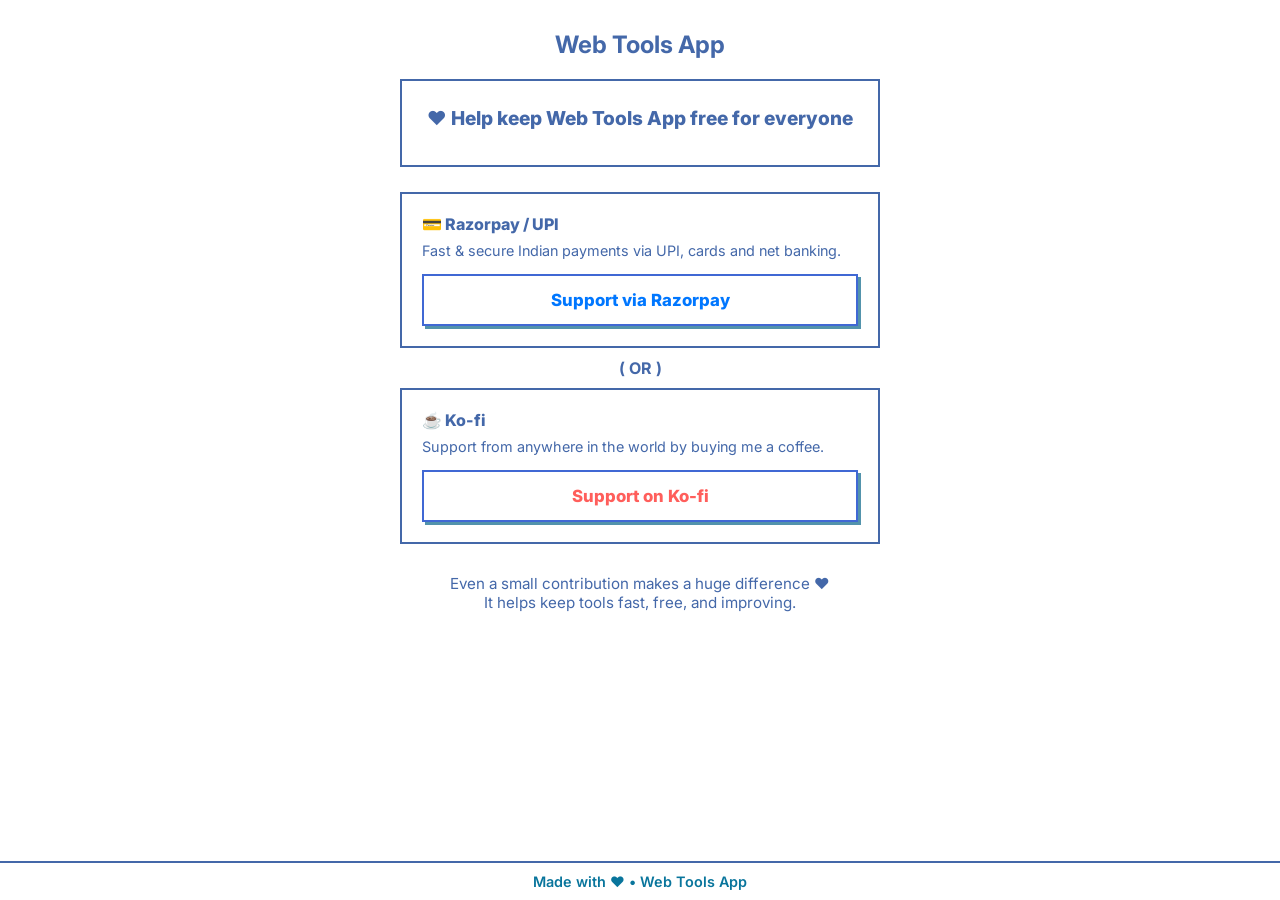
==== support.html @ 276a5505 "Create support.html" ====
<!DOCTYPE html>
<html lang="en">

<head>
    <meta charset="UTF-8">
    <meta name="viewport" content="width=device-width, initial-scale=1.0">
    <title>Support Web Tools App</title>

    <link rel="icon" type="image/png" href="https://melamrahul.github.io/tools/tool_logo_head.png">

    <link href="https://fonts.googleapis.com/css2?family=Inter:wght@400;600;800&display=swap" rel="stylesheet">

    <style>
        :root {
            --bg: #ffffff;
            --text: #000000;
            --border: #4468a9;
            --accent: #ff5e5b;
            --border-width: 2px;
        }

        * {
            box-sizing: border-box;
            margin: 0;
            padding: 0;
        }

        body {
            font-family: 'Inter', sans-serif;
            background: var(--bg);
            color: var(--border);
            min-height: 100vh;
            display: flex;
            flex-direction: column;
        }

        .container {
            max-width: 720px;
            margin: 0 auto;
            padding: 30px 15px 100px;
        }

        .hero {
            border: var(--border-width) solid var(--border);
            padding: 25px;
            margin-bottom: 25px;
        }

        .hero h2 {
            font-size: 1.2rem;
            font-weight: 800;
            margin-bottom: 10px;
        }

        .hero p {
            font-size: 0.9rem;
            line-height: 1.5;
        }

        .payment-grid {
            display: grid;
            gap: 20px;
        }

        .payment-card {
            border: var(--border-width) solid var(--border);
            padding: 20px;
            background: white;
            transition: all .15s ease;
        }

        .payment-card:hover {
            transform: translate(-3px, -3px);
            box-shadow: 6px 6px 0 var(--border);
        }

        .payment-title {
            font-weight: 800;
            margin-bottom: 8px;
        }

        .payment-desc {
            font-size: 0.9rem;
            margin-bottom: 15px;
        }

        .payment-btn {
            display: block;
            width: 100%;
            padding: 14px;
            font-size: 1.05rem;
            font-weight: 800;
            text-align: center;
            text-decoration: none;
            border: var(--border-width) solid #4068d4;
            box-shadow: 3px 3px 0 #5293ac;
            transition: .1s;
        }

        .payment-btn:hover {
            transform: translate(-2px, -2px);
            box-shadow: 5px 5px 0 var(--border);
        }

        .primary {
            background: transparent;
            color: #0077ff;
        }

        .primary:hover {
            background: #0077ff;
            color: white;
        }

        .secondary {
            background: transparent;
            color: var(--accent);
        }

        .secondary:hover {
            background: var(--accent);
            color: white;
        }

        .note {
            margin-top: 30px;
            text-align: center;
            font-size: 0.95rem;
        }

        footer {
            position: fixed;
            bottom: 0;
            left: 0;
            width: 100%;
            text-align: center;
            font-size: 0.9rem;
            font-weight: 600;
            color: #09759c;
            padding: 10px 0;
            border-top: var(--border-width) solid var(--border);
            background: white;
        }
    </style>
</head>

<body>

    <div class="container">

        <h2 style="text-align:center;">Web Tools App</h2><br>

        <div class="hero">
            <h2>&#10084;&#65039; Help keep Web Tools App free for everyone</h2>
        </div>

        <div class="payment-grid">

            <div class="payment-card">
                <div class="payment-title">💳 Razorpay / UPI</div>
                <div class="payment-desc">
                    Fast & secure Indian payments via UPI, cards and net banking.
                </div>

                <a href="https://razorpay.me/@melamrahul" class="payment-btn primary">
                    Support via Razorpay
                </a>
            </div>

            <div style="text-align:center;margin:-10px 0;">
                <b>( OR )</b>
            </div>

            <div class="payment-card">
                <div class="payment-title">☕ Ko-fi</div>
                <div class="payment-desc">
                    Support from anywhere in the world by buying me a coffee.
                </div>

                <a href="https://ko-fi.com/ophirtools" class="payment-btn secondary">
                    Support on Ko-fi
                </a>
            </div>

        </div>

        <div class="note">
            Even a small contribution makes a huge difference &#10084;&#65039;<br>
            It helps keep tools fast, free, and improving.
        </div>

    </div>

    <footer>
        Made with &#10084;&#65039; • Web Tools App
    </footer>

</body>

</html>
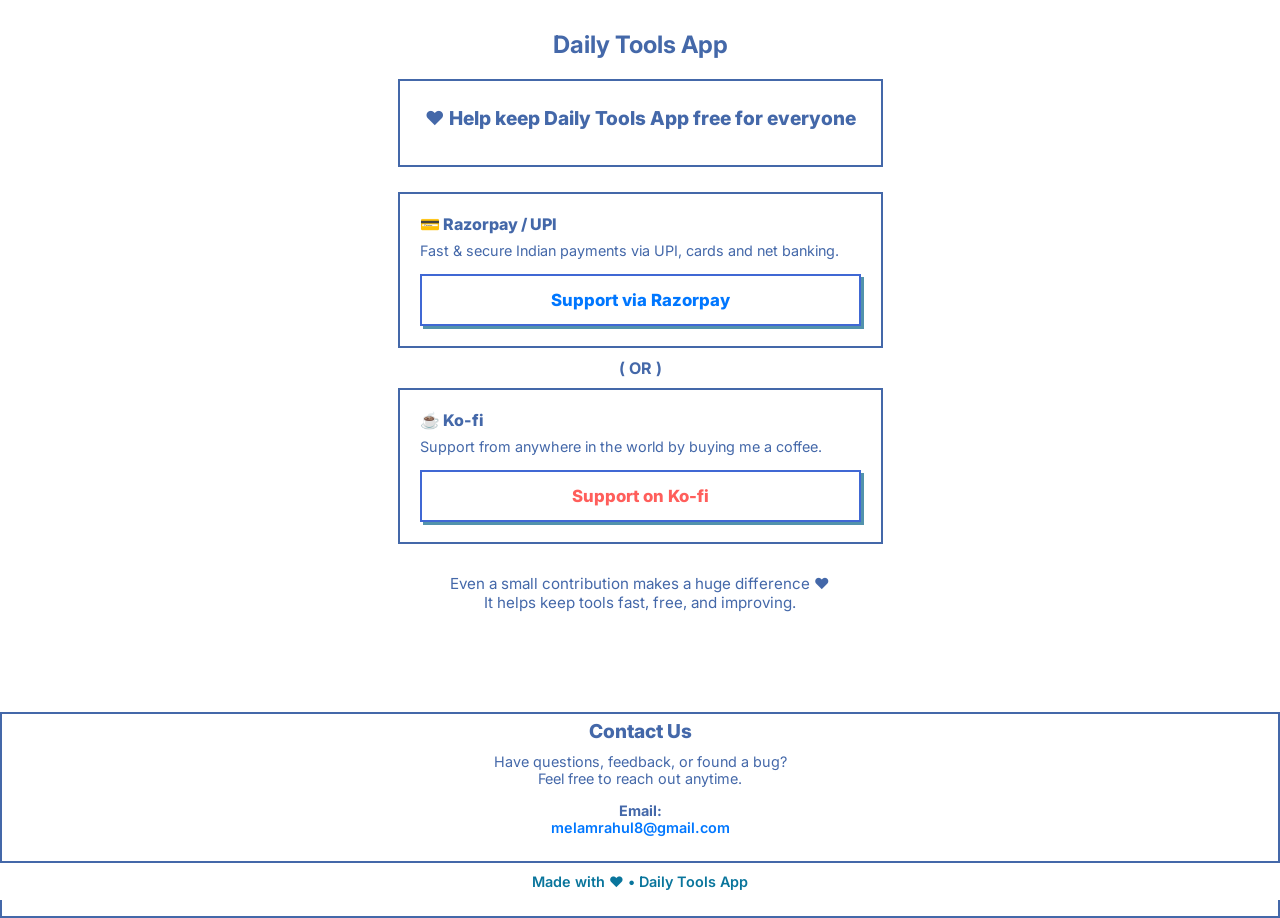
==== commit dfce7bc8: "Update support.html" ====
--- a/support.html
+++ b/support.html
@@ -128,6 +128,36 @@
             font-size: 0.95rem;
         }
 
+        /* CONTACT SECTION */
+
+        .contact-section {
+            margin-top: 0px;
+            border: var(--border-width) solid var(--border);
+            padding: 5px;
+            text-align: center;
+        }
+
+        .contact-section h3 {
+            font-size: 1.2rem;
+            font-weight: 800;
+            margin-bottom: 10px;
+        }
+
+        .contact-section p {
+            font-size: 0.9rem;
+            margin-bottom: 15px;
+        }
+
+        .contact-box a {
+            color: #0077ff;
+            text-decoration: none;
+            font-weight: 600;
+        }
+
+        .contact-box a:hover {
+            text-decoration: underline;
+        }
+
         footer {
             position: fixed;
             bottom: 0;
@@ -148,10 +178,10 @@
 
     <div class="container">
 
-        <h2 style="text-align:center;">Web Tools App</h2><br>
+        <h2 style="text-align:center;">Daily Tools App</h2><br>
 
         <div class="hero">
-            <h2>&#10084;&#65039; Help keep Web Tools App free for everyone</h2>
+            <h2>&#10084;&#65039; Help keep Daily Tools App free for everyone</h2>
         </div>
 
         <div class="payment-grid">
@@ -190,9 +220,28 @@
         </div>
 
     </div>
+    <!-- CONTACT US SECTION -->
+    <div class="contact-section">
+
+        <h3>Contact Us</h3>
+
+        <p>
+            Have questions, feedback, or found a bug?<br>
+            Feel free to reach out anytime.
+        </p>
+
+        <div class="contact-box">
+            <p><strong>Email:</strong><br>
+                <a href="mailto:melamrahul8@gmail.com">
+                    melamrahul8@gmail.com
+                </a>
+            </p>
+        </div><br><br><br>
+
+    </div>
 
     <footer>
-        Made with &#10084;&#65039; • Web Tools App
+        Made with &#10084;&#65039; • Daily Tools App
     </footer>
 
 </body>
